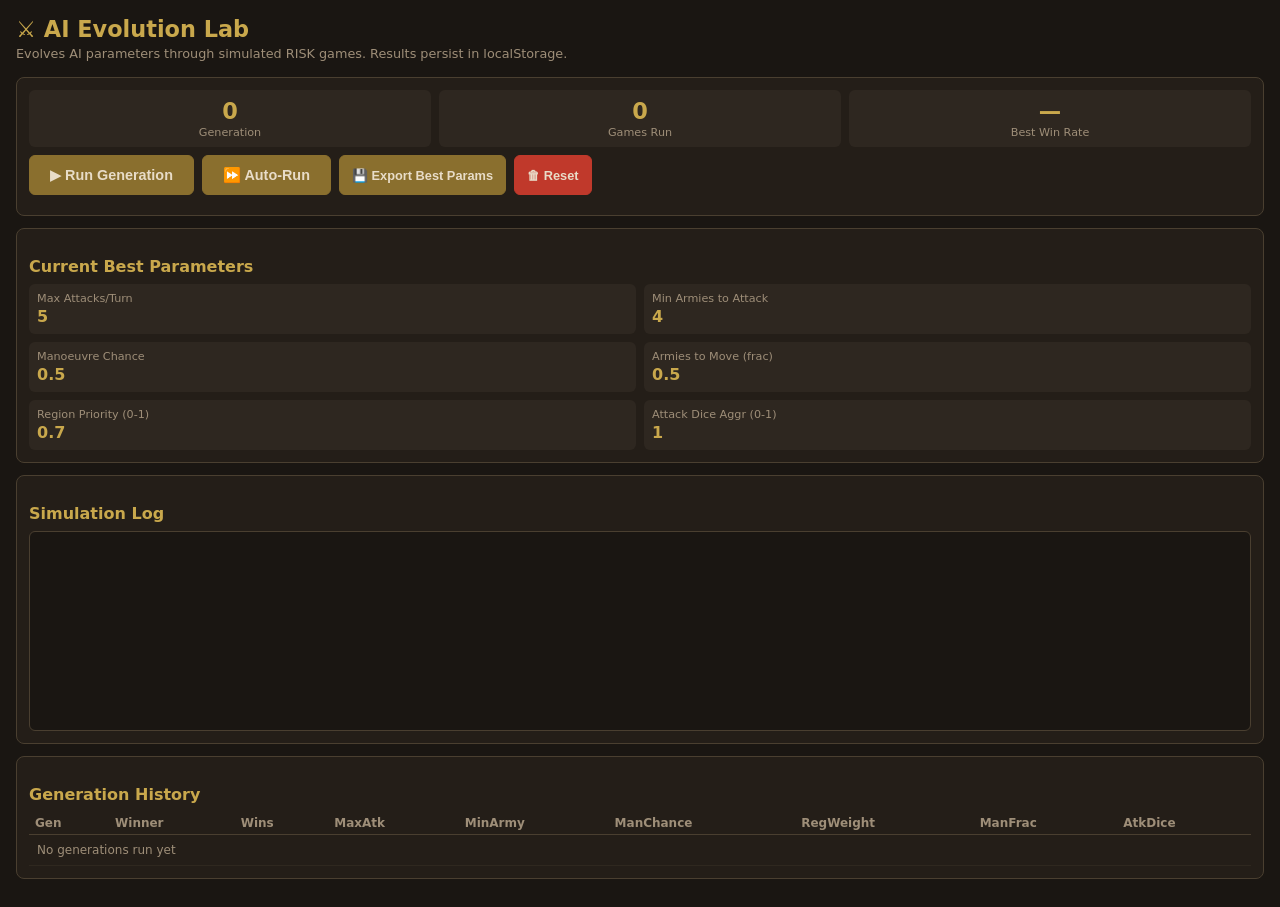
==== ai_lab.html @ 9ab9c551 "update ai_lab.html" ====
<!DOCTYPE html>
<html lang="en">
<head>
  <meta charset="UTF-8"/>
  <meta name="viewport" content="width=device-width, initial-scale=1"/>
  <title>AI Evolution Lab — RISK: GoT</title>
  <style>
    :root {
      --bg:      #1a1612;
      --surface: #241e18;
      --surf2:   #2e2720;
      --border:  #4a3f30;
      --text:    #e8dcc8;
      --muted:   #9e8e78;
      --gold:    #c9a84c;
      --gold-dk: #8a6f2e;
      --danger:  #c0392b;
      --success: #27ae60;
    }
    *, *::before, *::after { box-sizing: border-box; margin: 0; padding: 0; }
    body {
      background: var(--bg); color: var(--text);
      font-family: system-ui, sans-serif; font-size: 14px;
      min-height: 100vh; padding: 16px;
    }
    h1 { color: var(--gold); font-size: 1.4rem; margin-bottom: 4px; }
    h2 { color: var(--gold); font-size: 1rem; margin: 16px 0 8px; }
    p.sub { color: var(--muted); font-size: 0.8rem; margin-bottom: 16px; }

    .card {
      background: var(--surface); border: 1px solid var(--border);
      border-radius: 8px; padding: 12px; margin-bottom: 12px;
    }

    .btn {
      display: inline-flex; align-items: center; justify-content: center;
      padding: 10px 20px; border: 1px solid var(--gold-dk);
      background: var(--gold-dk); color: var(--text); border-radius: 6px;
      font-size: 0.9rem; font-weight: 600; cursor: pointer; min-height: 40px;
    }
    .btn:hover { background: var(--gold); color: var(--bg); }
    .btn:disabled { opacity: 0.4; cursor: not-allowed; }
    .btn-danger { border-color: var(--danger); background: var(--danger); }
    .btn-sm { padding: 6px 12px; font-size: 0.8rem; min-height: 32px; }

    .row { display: flex; gap: 8px; flex-wrap: wrap; margin-bottom: 8px; }

    .stat-grid {
      display: grid; grid-template-columns: repeat(3, 1fr); gap: 8px;
      margin-bottom: 8px;
    }
    .stat {
      background: var(--surf2); border-radius: 6px; padding: 8px;
      text-align: center;
    }
    .stat-val { font-size: 1.4rem; font-weight: 700; color: var(--gold); }
    .stat-lbl { font-size: 0.7rem; color: var(--muted); margin-top: 2px; }

    .param-grid {
      display: grid; grid-template-columns: 1fr 1fr; gap: 8px;
    }
    .param-item {
      background: var(--surf2); border-radius: 6px; padding: 8px;
    }
    .param-name { font-size: 0.7rem; color: var(--muted); margin-bottom: 2px; }
    .param-val  { font-size: 1rem; font-weight: 700; color: var(--gold); }

    .log-box {
      background: var(--bg); border: 1px solid var(--border); border-radius: 6px;
      padding: 8px; height: 200px; overflow-y: auto;
      font-size: 0.75rem; color: var(--muted); font-family: monospace;
    }
    .log-box p { padding: 1px 0; border-bottom: 1px solid rgba(74,63,48,0.2); }
    .log-win  { color: var(--gold); font-weight: 700; }
    .log-info { color: #6ab0d4; }
    .log-mut  { color: #a0c878; }

    .gen-table { width: 100%; border-collapse: collapse; font-size: 0.75rem; }
    .gen-table th { color: var(--muted); font-weight: 600; padding: 4px 6px;
                    border-bottom: 1px solid var(--border); text-align: left; }
    .gen-table td { padding: 4px 6px; border-bottom: 1px solid rgba(74,63,48,0.3); }
    .gen-table tr.best td { color: var(--gold); }

    #progress-bar-wrap {
      background: var(--surf2); border-radius: 4px; height: 8px;
      margin-bottom: 8px; overflow: hidden; display: none;
    }
    #progress-bar {
      height: 100%; background: var(--gold); width: 0%; transition: width 0.2s;
    }

    .badge {
      display: inline-block; padding: 2px 7px; border-radius: 4px;
      font-size: 0.7rem; font-weight: 700;
    }
    .badge-gold { background: rgba(201,168,76,0.2); color: var(--gold); }
    .badge-green { background: rgba(39,174,96,0.2); color: var(--success); }
  </style>
</head>
<body>

<h1>⚔️ AI Evolution Lab</h1>
<p class="sub">Evolves AI parameters through simulated RISK games. Results persist in localStorage.</p>

<!-- Status -->
<div class="card">
  <div class="stat-grid">
    <div class="stat">
      <div class="stat-val" id="stat-gen">0</div>
      <div class="stat-lbl">Generation</div>
    </div>
    <div class="stat">
      <div class="stat-val" id="stat-games">0</div>
      <div class="stat-lbl">Games Run</div>
    </div>
    <div class="stat">
      <div class="stat-val" id="stat-best-score">—</div>
      <div class="stat-lbl">Best Win Rate</div>
    </div>
  </div>
  <div id="progress-bar-wrap"><div id="progress-bar"></div></div>
  <div class="row">
    <button class="btn" id="btn-run-gen" onclick="runGeneration()">▶ Run Generation</button>
    <button class="btn" id="btn-run-auto" onclick="toggleAuto()">⏩ Auto-Run</button>
    <button class="btn btn-sm" onclick="exportParams()">💾 Export Best Params</button>
    <button class="btn btn-sm btn-danger" onclick="resetAll()">🗑 Reset</button>
  </div>
</div>

<!-- Current best params -->
<div class="card">
  <h2>Current Best Parameters</h2>
  <div class="param-grid" id="param-display"></div>
</div>

<!-- Log -->
<div class="card">
  <h2>Simulation Log</h2>
  <div class="log-box" id="log-box"></div>
</div>

<!-- History table -->
<div class="card">
  <h2>Generation History</h2>
  <div style="overflow-x:auto">
    <table class="gen-table">
      <thead>
        <tr>
          <th>Gen</th><th>Winner</th><th>Wins</th>
          <th>MaxAtk</th><th>MinArmy</th><th>ManChance</th>
          <th>RegWeight</th><th>ManFrac</th><th>AtkDice</th>
        </tr>
      </thead>
      <tbody id="history-tbody"></tbody>
    </table>
  </div>
</div>

<!-- Game scripts — load your actual game logic -->
<script src="js/boardData.js"></script>
<script src="js/gameState.js"></script>
<script src="js/gameLogic.js"></script>

<script>
// =============================================================================
// AI EVOLUTION LAB
// Runs headless RISK simulations to evolve AI parameters.
// No rendering — pure logic. Uses the real gameState/gameLogic functions.
// =============================================================================

// -----------------------------------------------------------------------------
// STORAGE KEY
// -----------------------------------------------------------------------------
var STORAGE_KEY = "risk_ai_evolution_v1";

// -----------------------------------------------------------------------------
// PARAMETER DEFINITION
// Each parameter has: key, label, default, min, max, step (mutation step size)
// -----------------------------------------------------------------------------
var PARAM_DEFS = [
  { key: "maxAttacks",      label: "Max Attacks/Turn",    def: 5,    min: 1,    max: 12,   step: 1    },
  { key: "minArmiesAtk",   label: "Min Armies to Attack", def: 4,    min: 2,    max: 8,    step: 1    },
  { key: "manChance",      label: "Manoeuvre Chance",     def: 0.5,  min: 0.0,  max: 1.0,  step: 0.1  },
  { key: "manFraction",    label: "Armies to Move (frac)",def: 0.5,  min: 0.1,  max: 0.9,  step: 0.1  },
  { key: "regionWeight",   label: "Region Priority (0-1)",def: 0.7,  min: 0.0,  max: 1.0,  step: 0.1  },
  { key: "atkDiceFrac",    label: "Attack Dice Aggr (0-1)",def:1.0,  min: 0.5,  max: 1.0,  step: 0.1  },
];

var DEFAULT_PARAMS = {};
PARAM_DEFS.forEach(function(d) { DEFAULT_PARAMS[d.key] = d.def; });

// -----------------------------------------------------------------------------
// EVOLUTION STATE
// -----------------------------------------------------------------------------
var evoState = {
  generation: 0,
  gamesRun: 0,
  bestParams: cloneParams(DEFAULT_PARAMS),
  bestWinRate: 0,
  history: []
};

var _autoRunning = false;
var _autoTimer   = null;
var _running     = false;

// -----------------------------------------------------------------------------
// BOOT
// -----------------------------------------------------------------------------
loadState();
refreshUI();

// -----------------------------------------------------------------------------
// PARAMETER HELPERS
// -----------------------------------------------------------------------------
function cloneParams(p) {
  var c = {};
  PARAM_DEFS.forEach(function(d) { c[d.key] = p[d.key] !== undefined ? p[d.key] : d.def; });
  return c;
}

function mutateParams(base) {
  var m = cloneParams(base);
  // Mutate 1-3 random parameters.
  var numMutations = 1 + Math.floor(Math.random() * 3);
  var keys = PARAM_DEFS.map(function(d) { return d.key; });
  for (var i = 0; i < numMutations; i++) {
    var def = PARAM_DEFS[Math.floor(Math.random() * PARAM_DEFS.length)];
    var delta = (Math.random() < 0.5 ? 1 : -1) * def.step;
    m[def.key] = Math.round(
      Math.min(def.max, Math.max(def.min, m[def.key] + delta)) * 100
    ) / 100;
  }
  return m;
}

function crossoverParams(parentA, parentB) {
  // For each parameter, randomly inherit from A or B, with slight bias toward A (winner).
  var child = cloneParams(parentA);
  PARAM_DEFS.forEach(function(d) {
    if (Math.random() < 0.4) {  // 40% chance to take from B
      child[d.key] = parentB[d.key];
    }
  });
  return child;
}

function paramsLabel(p) {
  return "Atk:" + p.maxAttacks + " Min:" + p.minArmiesAtk +
         " Man:" + p.manChance + " Reg:" + p.regionWeight;
}

// -----------------------------------------------------------------------------
// HEADLESS AI — runs a full turn for one variant without any rendering
// Uses the same gameLogic functions as the real AI.
// -----------------------------------------------------------------------------

function headlessAITurn(params, onDone) {
  // Phase 1: Reinforce
  _hlReinforce(params, function() {
    // Phase 2: Attack
    _hlAttack(params, function() {
      // Phase 3: Manoeuvre
      _hlManoeuvre(params, function() {
        // Phase 4: Draw + End Turn
        _hlDraw(onDone);
      });
    });
  });
}

function _hlReinforce(params, next) {
  // Trade all valid sets first.
  var keepGoing = true;
  while (keepGoing) {
    var player = getCurrentPlayer();
    var sets   = findAllValidCardSets(player.cards);
    if (sets.length === 0) break;
    var session = { armiesRemaining: 0 };
    var result  = actionTradeCards(sets[0], session);
    if (!result.success) break;
  }

  var session = { armiesRemaining: getReinforceCount() };
  var state   = getState();
  var house   = state.players[state.currentPlayerIndex].houseId;

  // Get frontline targets only.
  var allTargets = getValidReinforceTargets();
  var frontline  = allTargets.filter(function(id) {
    return TERRITORIES[id].adjacentTo.some(function(adj) {
      return state.territories[adj] && state.territories[adj].owner !== house;
    });
  });
  var targets = frontline.length > 0 ? frontline : allTargets;

  // Get priority regions.
  var prioTargets = _hlPriorityReinforce(house, targets);

  while (session.armiesRemaining > 0) {
    if (targets.length === 0) break;
    var tid;
    if (prioTargets.length > 0 && Math.random() < params.regionWeight) {
      tid = prioTargets[Math.floor(Math.random() * prioTargets.length)];
    } else {
      tid = targets[Math.floor(Math.random() * targets.length)];
    }
    actionPlaceReinforcements(tid, 1, session);
  }

  var r = actionEndReinforce(session);
  if (!r.success) { next(); return; }
  next();
}

function _hlPriorityReinforce(houseId, targets) {
  var state    = getState();
  var priority = [];
  Object.keys(REGIONS).forEach(function(rid) {
    var reg   = REGIONS[rid];
    var total = reg.territories.length;
    var owned = reg.territories.filter(function(t) {
      return state.territories[t] && state.territories[t].owner === houseId;
    }).length;
    if (owned / total > 0.5) {
      reg.territories.forEach(function(t) {
        if (targets.indexOf(t) >= 0) priority.push(t);
      });
    }
  });
  return priority;
}

function _hlAttack(params, next) {
  var attacksLeft = Math.floor(Math.random() * (params.maxAttacks + 1));

  function _try() {
    if (attacksLeft <= 0) { actionEndAttack(); next(); return; }

    var state   = getState();
    var house   = state.players[state.currentPlayerIndex].houseId;
    var sources = getValidAttackSources().filter(function(id) {
      return state.territories[id] && state.territories[id].armies >= params.minArmiesAtk;
    });
    if (sources.length === 0) { actionEndAttack(); next(); return; }

    attacksLeft--;
    var fromId  = sources[Math.floor(Math.random() * sources.length)];
    var fromArm = state.territories[fromId].armies;

    // Priority: unowned territories in majority regions.
    var allTargets = getValidAttackTargets(fromId).filter(function(id) {
      return state.territories[id] && state.territories[id].armies < fromArm;
    });
    if (allTargets.length === 0) { _try(); return; }

    var prioTargets = allTargets.filter(function(id) {
      return _inPriorityRegion(house, id);
    });
    var toId;
    if (prioTargets.length > 0 && Math.random() < params.regionWeight) {
      toId = prioTargets[Math.floor(Math.random() * prioTargets.length)];
    } else {
      toId = allTargets[Math.floor(Math.random() * allTargets.length)];
    }

    var maxDice = getMaxAttackDice(fromId);
    var dice    = Math.max(1, Math.round(maxDice * params.atkDiceFrac));
    var result  = actionAttack(fromId, toId, dice);
    if (!result.success) { _try(); return; }

    if (result.data && result.data.conquered) {
      var s2     = getState();
      var attack = s2.activeAttack;
      if (attack) {
        var fromT   = s2.territories[attack.fromTerritoryId];
        var maxMove = fromT ? fromT.armies - 1 : dice;
        actionOccupy(maxMove);
      }
      if (getState().gameOver) { next(); return; }
    }
    _try();
  }
  _try();
}

function _inPriorityRegion(houseId, territoryId) {
  var state = getState();
  var result = false;
  Object.keys(REGIONS).forEach(function(rid) {
    var reg   = REGIONS[rid];
    if (reg.territories.indexOf(territoryId) < 0) return;
    var total = reg.territories.length;
    var owned = reg.territories.filter(function(t) {
      return state.territories[t] && state.territories[t].owner === houseId;
    }).length;
    if (owned / total > 0.5) result = true;
  });
  return result;
}

function _hlManoeuvre(params, next) {
  if (Math.random() >= params.manChance) {
    actionEndManoeuvre(); next(); return;
  }
  var sources = getValidManoeuvreSources();
  if (sources.length === 0) { actionEndManoeuvre(); next(); return; }

  var fromId  = sources[Math.floor(Math.random() * sources.length)];
  var targets = getValidManoeuvreTargets(fromId);

  // Prefer frontline targets.
  var state = getState();
  var house = state.players[state.currentPlayerIndex].houseId;
  var frontline = targets.filter(function(id) {
    return TERRITORIES[id].adjacentTo.some(function(adj) {
      return state.territories[adj] && state.territories[adj].owner !== house;
    });
  });
  var toTargets = frontline.length > 0 ? frontline : targets;
  if (toTargets.length === 0) { actionEndManoeuvre(); next(); return; }

  var toId    = toTargets[Math.floor(Math.random() * toTargets.length)];
  var fromT   = state.territories[fromId];
  var maxMove = fromT ? fromT.armies - 1 : 1;
  var count   = Math.max(1, Math.floor(maxMove * params.manFraction));

  actionManoeuvre(fromId, toId, count);
  actionEndManoeuvre();
  next();
}

function _hlDraw(onDone) {
  var state = getState();
  if (state.players[state.currentPlayerIndex].conqueredThisTurn) {
    var result = actionDrawCard();
    if (result.data && result.data.gameOver) {
      onDone(true); return;
    }
  }
  state = getState();
  if (state.gameOver) { onDone(true); return; }

  var r = actionEndTurn();
  if (r.data && r.data.gameOver) { onDone(true); return; }
  onDone(false);
}

// -----------------------------------------------------------------------------
// SIMULATE ONE FULL GAME
// 5 players, each with their own params variant.
// Returns the houseId of the winner.
// -----------------------------------------------------------------------------

function simulateGame(variantParams) {
  // Build player configs — 5 players, one per variant.
  var houseIds = Object.keys(HOUSES).slice(0, 5);
  var players  = houseIds.map(function(hid, i) {
    return { houseId: hid, name: "V" + i, isAI: true };
  });

  var result = startNewGame({
    mode: GAME_MODES.SKIRMISH,
    players: players,
    firstPlayerIndex: 0
  });

  if (!result.success) {
    _logMsg("Game start failed: " + result.error, "danger");
    return null;
  }

  // Run turns synchronously (no delays — headless).
  var maxTurns = 500;  // safety cap
  var turn     = 0;

  while (turn < maxTurns) {
    var state = getState();
    if (state.gameOver) break;

    var idx     = state.currentPlayerIndex;
    var houseId = state.players[idx].houseId;
    var houseIdx = houseIds.indexOf(houseId);
    var params  = variantParams[houseIdx] || variantParams[0];

    var done = false;
    headlessAITurn(params, function(isOver) { done = isOver; });

    state = getState();
    if (state.gameOver || done) break;
    turn++;
  }

  var finalState = getState();
  return finalState.winner || null;
}

// -----------------------------------------------------------------------------
// RUN ONE GENERATION
// Generates 5 variants, plays 5 games, picks winner by win count.
// -----------------------------------------------------------------------------

function runGeneration() {
  if (_running) return;
  _running = true;
  setRunning(true);

  var gen       = evoState.generation + 1;
  var bestParams = evoState.bestParams;

  // Build 5 variants:
  // 0 = exact current best (control)
  // 1 = mutation of best
  // 2 = mutation of best
  // 3 = crossover of best + mutation
  // 4 = heavy mutation (exploration)
  var mutation1 = mutateParams(bestParams);
  var mutation2 = mutateParams(bestParams);
  var crossover = crossoverParams(bestParams, mutation1);
  var explorer  = mutateParams(mutateParams(mutateParams(bestParams)));

  var variants  = [bestParams, mutation1, mutation2, crossover, explorer];
  var varLabels = ["Control", "Mut-1", "Mut-2", "Crossover", "Explorer"];
  var winCounts = [0, 0, 0, 0, 0];
  var houseIds  = Object.keys(HOUSES).slice(0, 5);

  var GAMES_PER_GEN = 5;
  var progress = document.getElementById("progress-bar");
  var wrap     = document.getElementById("progress-bar-wrap");
  if (wrap) wrap.style.display = "block";

  _logMsg("── Generation " + gen + " ──", "info");

  for (var g = 0; g < GAMES_PER_GEN; g++) {
    var winner = simulateGame(variants);
    evoState.gamesRun++;

    if (winner) {
      var winnerHouseIdx = houseIds.indexOf(winner);
      if (winnerHouseIdx >= 0) {
        winCounts[winnerHouseIdx]++;
        _logMsg(
          "Game " + (g+1) + ": " + HOUSES[winner].sigil + " " +
          varLabels[winnerHouseIdx] + " wins", "win"
        );
      }
    } else {
      _logMsg("Game " + (g+1) + ": no winner (turn cap hit)", "");
    }

    if (progress) progress.style.width = ((g+1)/GAMES_PER_GEN*100) + "%";
  }

  // Find best variant by win count.
  var maxWins    = 0;
  var winnerIdx  = 0;
  for (var i = 0; i < winCounts.length; i++) {
    if (winCounts[i] > maxWins) { maxWins = winCounts[i]; winnerIdx = i; }
  }

  var winRate    = maxWins / GAMES_PER_GEN;
  var newBest    = variants[winnerIdx];
  var improved   = winRate > evoState.bestWinRate || winnerIdx > 0;

  if (improved || gen === 1) {
    evoState.bestParams  = cloneParams(newBest);
    evoState.bestWinRate = winRate;
    _logMsg(
      "✓ New best: " + varLabels[winnerIdx] +
      " (" + maxWins + "/" + GAMES_PER_GEN + " wins) " +
      paramsLabel(newBest), "mut"
    );
  } else {
    _logMsg("Control held — no improvement this generation.", "");
  }

  evoState.generation = gen;
  evoState.history.push({
    gen:        gen,
    winner:     varLabels[winnerIdx],
    wins:       maxWins,
    winRate:    winRate,
    params:     cloneParams(newBest)
  });

  saveState();
  refreshUI();

  if (wrap) wrap.style.display = "none";
  if (progress) progress.style.width = "0%";

  _running = false;
  setRunning(false);
}

// -----------------------------------------------------------------------------
// AUTO-RUN
// -----------------------------------------------------------------------------

function toggleAuto() {
  _autoRunning = !_autoRunning;
  var btn = document.getElementById("btn-run-auto");
  if (_autoRunning) {
    if (btn) btn.textContent = "⏹ Stop Auto";
    _scheduleAuto();
  } else {
    if (btn) btn.textContent = "⏩ Auto-Run";
    if (_autoTimer) clearTimeout(_autoTimer);
  }
}

function _scheduleAuto() {
  if (!_autoRunning) return;
  _autoTimer = setTimeout(function() {
    runGeneration();
    if (_autoRunning) _scheduleAuto();
  }, 100);
}

// -----------------------------------------------------------------------------
// EXPORT BEST PARAMS
// Outputs a snippet you can paste directly into ai.js
// -----------------------------------------------------------------------------

function exportParams() {
  var p   = evoState.bestParams;
  var out = "// ── Evolved AI Parameters (Gen " + evoState.generation + ") ──\n";
  out    += "// Win rate: " + Math.round(evoState.bestWinRate * 100) + "%\n";
  out    += "var AI_PARAMS = {\n";
  PARAM_DEFS.forEach(function(d) {
    out += "  " + d.key + ": " + p[d.key] + ",   // " + d.label + "\n";
  });
  out += "};\n";

  var area = document.createElement("textarea");
  area.value = out;
  area.style.cssText = "position:fixed;top:10px;left:10px;width:80vw;height:160px;z-index:999;background:#1a1612;color:#c9a84c;border:1px solid #c9a84c;padding:8px;font-family:monospace;font-size:12px;border-radius:6px";
  document.body.appendChild(area);
  area.select();
  document.execCommand("copy");
  setTimeout(function() { document.body.removeChild(area); }, 4000);
  _logMsg("📋 Params copied to clipboard — also shown above for 4 seconds.", "info");
}

// -----------------------------------------------------------------------------
// RESET
// -----------------------------------------------------------------------------

function resetAll() {
  if (!confirm("Reset all evolution data?")) return;
  evoState = {
    generation: 0, gamesRun: 0,
    bestParams: cloneParams(DEFAULT_PARAMS),
    bestWinRate: 0, history: []
  };
  saveState();
  refreshUI();
  document.getElementById("log-box").innerHTML = "";
  _logMsg("Reset. Starting fresh from default parameters.", "info");
}

// -----------------------------------------------------------------------------
// PERSISTENCE (localStorage)
// -----------------------------------------------------------------------------

function saveState() {
  try {
    localStorage.setItem(STORAGE_KEY, JSON.stringify(evoState));
  } catch(e) { _logMsg("Save failed: " + e.message, ""); }
}

function loadState() {
  try {
    var raw = localStorage.getItem(STORAGE_KEY);
    if (raw) {
      var loaded = JSON.parse(raw);
      evoState.generation  = loaded.generation  || 0;
      evoState.gamesRun    = loaded.gamesRun    || 0;
      evoState.bestWinRate = loaded.bestWinRate  || 0;
      evoState.history     = loaded.history      || [];
      evoState.bestParams  = loaded.bestParams
        ? cloneParams(loaded.bestParams)
        : cloneParams(DEFAULT_PARAMS);
    }
  } catch(e) { /* fresh start */ }
}

// -----------------------------------------------------------------------------
// UI HELPERS
// -----------------------------------------------------------------------------

function refreshUI() {
  document.getElementById("stat-gen").textContent   = evoState.generation;
  document.getElementById("stat-games").textContent = evoState.gamesRun;
  document.getElementById("stat-best-score").textContent =
    evoState.generation > 0
      ? Math.round(evoState.bestWinRate * 100) + "%"
      : "—";

  // Params display
  var pd  = document.getElementById("param-display");
  var html = "";
  PARAM_DEFS.forEach(function(d) {
    html += '<div class="param-item">'
      + '<div class="param-name">' + d.label + '</div>'
      + '<div class="param-val">'  + evoState.bestParams[d.key] + '</div>'
      + '</div>';
  });
  pd.innerHTML = html;

  // History table
  var tbody = document.getElementById("history-tbody");
  var rows  = "";
  var hist  = evoState.history.slice().reverse().slice(0, 30);
  hist.forEach(function(h) {
    var isBest = h.winRate === evoState.bestWinRate;
    rows += '<tr' + (isBest ? ' class="best"' : '') + '>'
      + '<td>' + h.gen + '</td>'
      + '<td>' + h.winner + '</td>'
      + '<td>' + h.wins  + '/5</td>'
      + '<td>' + h.params.maxAttacks    + '</td>'
      + '<td>' + h.params.minArmiesAtk  + '</td>'
      + '<td>' + h.params.manChance     + '</td>'
      + '<td>' + h.params.regionWeight  + '</td>'
      + '<td>' + h.params.manFraction   + '</td>'
      + '<td>' + h.params.atkDiceFrac   + '</td>'
      + '</tr>';
  });
  tbody.innerHTML = rows || '<tr><td colspan="9" style="color:var(--muted);padding:8px">No generations run yet</td></tr>';
}

function setRunning(yes) {
  document.getElementById("btn-run-gen").disabled = yes;
}

function _logMsg(msg, type) {
  var box = document.getElementById("log-box");
  var p   = document.createElement("p");
  p.textContent = msg;
  if (type === "win")  p.className = "log-win";
  if (type === "info") p.className = "log-info";
  if (type === "mut")  p.className = "log-mut";
  box.insertBefore(p, box.firstChild);
}
</script>
</body>
</html>
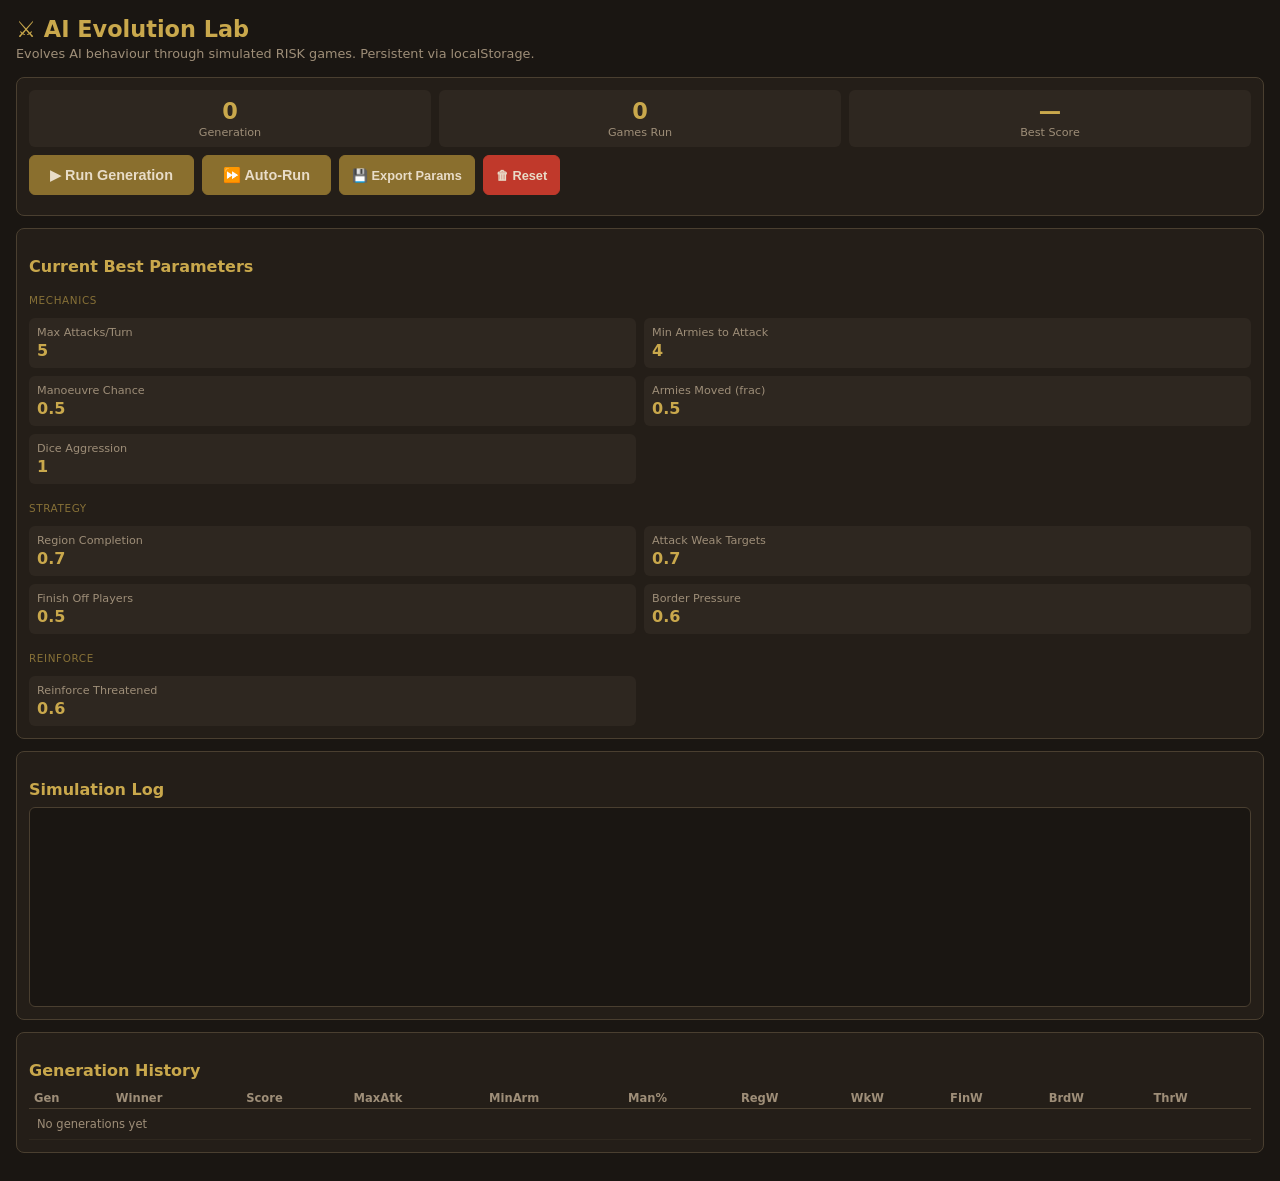
==== commit 8207f276: "update ai_lab.html" ====
--- a/ai_lab.html
+++ b/ai_lab.html
@@ -26,12 +26,10 @@
     h1 { color: var(--gold); font-size: 1.4rem; margin-bottom: 4px; }
     h2 { color: var(--gold); font-size: 1rem; margin: 16px 0 8px; }
     p.sub { color: var(--muted); font-size: 0.8rem; margin-bottom: 16px; }
-
     .card {
       background: var(--surface); border: 1px solid var(--border);
       border-radius: 8px; padding: 12px; margin-bottom: 12px;
     }
-
     .btn {
       display: inline-flex; align-items: center; justify-content: center;
       padding: 10px 20px; border: 1px solid var(--gold-dk);
@@ -42,29 +40,21 @@
     .btn:disabled { opacity: 0.4; cursor: not-allowed; }
     .btn-danger { border-color: var(--danger); background: var(--danger); }
     .btn-sm { padding: 6px 12px; font-size: 0.8rem; min-height: 32px; }
-
     .row { display: flex; gap: 8px; flex-wrap: wrap; margin-bottom: 8px; }
-
     .stat-grid {
       display: grid; grid-template-columns: repeat(3, 1fr); gap: 8px;
       margin-bottom: 8px;
     }
-    .stat {
-      background: var(--surf2); border-radius: 6px; padding: 8px;
-      text-align: center;
-    }
+    .stat { background: var(--surf2); border-radius: 6px; padding: 8px; text-align: center; }
     .stat-val { font-size: 1.4rem; font-weight: 700; color: var(--gold); }
     .stat-lbl { font-size: 0.7rem; color: var(--muted); margin-top: 2px; }
-
-    .param-grid {
-      display: grid; grid-template-columns: 1fr 1fr; gap: 8px;
-    }
-    .param-item {
-      background: var(--surf2); border-radius: 6px; padding: 8px;
-    }
+    .param-grid { display: grid; grid-template-columns: 1fr 1fr; gap: 8px; }
+    .param-item { background: var(--surf2); border-radius: 6px; padding: 8px; }
     .param-name { font-size: 0.7rem; color: var(--muted); margin-bottom: 2px; }
     .param-val  { font-size: 1rem; font-weight: 700; color: var(--gold); }
-
+    .param-group { font-size: 0.65rem; color: var(--gold); opacity: 0.6;
+                   text-transform: uppercase; letter-spacing: 0.06em;
+                   margin: 10px 0 4px; grid-column: 1/-1; }
     .log-box {
       background: var(--bg); border: 1px solid var(--border); border-radius: 6px;
       padding: 8px; height: 200px; overflow-y: auto;
@@ -74,81 +64,58 @@
     .log-win  { color: var(--gold); font-weight: 700; }
     .log-info { color: #6ab0d4; }
     .log-mut  { color: #a0c878; }
-
-    .gen-table { width: 100%; border-collapse: collapse; font-size: 0.75rem; }
-    .gen-table th { color: var(--muted); font-weight: 600; padding: 4px 6px;
+    .log-score { color: #d4a0c8; }
+    .gen-table { width: 100%; border-collapse: collapse; font-size: 0.72rem; }
+    .gen-table th { color: var(--muted); font-weight: 600; padding: 3px 5px;
                     border-bottom: 1px solid var(--border); text-align: left; }
-    .gen-table td { padding: 4px 6px; border-bottom: 1px solid rgba(74,63,48,0.3); }
+    .gen-table td { padding: 3px 5px; border-bottom: 1px solid rgba(74,63,48,0.3); }
     .gen-table tr.best td { color: var(--gold); }
-
     #progress-bar-wrap {
       background: var(--surf2); border-radius: 4px; height: 8px;
       margin-bottom: 8px; overflow: hidden; display: none;
     }
-    #progress-bar {
-      height: 100%; background: var(--gold); width: 0%; transition: width 0.2s;
-    }
-
-    .badge {
-      display: inline-block; padding: 2px 7px; border-radius: 4px;
-      font-size: 0.7rem; font-weight: 700;
-    }
-    .badge-gold { background: rgba(201,168,76,0.2); color: var(--gold); }
-    .badge-green { background: rgba(39,174,96,0.2); color: var(--success); }
+    #progress-bar { height: 100%; background: var(--gold); width: 0%; transition: width 0.2s; }
   </style>
 </head>
 <body>
 
 <h1>⚔️ AI Evolution Lab</h1>
-<p class="sub">Evolves AI parameters through simulated RISK games. Results persist in localStorage.</p>
-
-<!-- Status -->
+<p class="sub">Evolves AI behaviour through simulated RISK games. Persistent via localStorage.</p>
+
 <div class="card">
   <div class="stat-grid">
-    <div class="stat">
-      <div class="stat-val" id="stat-gen">0</div>
-      <div class="stat-lbl">Generation</div>
-    </div>
-    <div class="stat">
-      <div class="stat-val" id="stat-games">0</div>
-      <div class="stat-lbl">Games Run</div>
-    </div>
-    <div class="stat">
-      <div class="stat-val" id="stat-best-score">—</div>
-      <div class="stat-lbl">Best Win Rate</div>
-    </div>
+    <div class="stat"><div class="stat-val" id="stat-gen">0</div><div class="stat-lbl">Generation</div></div>
+    <div class="stat"><div class="stat-val" id="stat-games">0</div><div class="stat-lbl">Games Run</div></div>
+    <div class="stat"><div class="stat-val" id="stat-best-score">—</div><div class="stat-lbl">Best Score</div></div>
   </div>
   <div id="progress-bar-wrap"><div id="progress-bar"></div></div>
   <div class="row">
     <button class="btn" id="btn-run-gen" onclick="runGeneration()">▶ Run Generation</button>
     <button class="btn" id="btn-run-auto" onclick="toggleAuto()">⏩ Auto-Run</button>
-    <button class="btn btn-sm" onclick="exportParams()">💾 Export Best Params</button>
+    <button class="btn btn-sm" onclick="exportParams()">💾 Export Params</button>
     <button class="btn btn-sm btn-danger" onclick="resetAll()">🗑 Reset</button>
   </div>
 </div>
 
-<!-- Current best params -->
 <div class="card">
   <h2>Current Best Parameters</h2>
   <div class="param-grid" id="param-display"></div>
 </div>
 
-<!-- Log -->
 <div class="card">
   <h2>Simulation Log</h2>
   <div class="log-box" id="log-box"></div>
 </div>
 
-<!-- History table -->
 <div class="card">
   <h2>Generation History</h2>
   <div style="overflow-x:auto">
     <table class="gen-table">
       <thead>
         <tr>
-          <th>Gen</th><th>Winner</th><th>Wins</th>
-          <th>MaxAtk</th><th>MinArmy</th><th>ManChance</th>
-          <th>RegWeight</th><th>ManFrac</th><th>AtkDice</th>
+          <th>Gen</th><th>Winner</th><th>Score</th>
+          <th>MaxAtk</th><th>MinArm</th><th>Man%</th><th>RegW</th>
+          <th>WkW</th><th>FinW</th><th>BrdW</th><th>ThrW</th>
         </tr>
       </thead>
       <tbody id="history-tbody"></tbody>
@@ -156,34 +123,47 @@
   </div>
 </div>
 
-<!-- Game scripts — load your actual game logic -->
 <script src="js/boardData.js"></script>
-<script src="js/gameState.js"></script>
+<script src="js/GameState.js"></script>
 <script src="js/gameLogic.js"></script>
 
 <script>
 // =============================================================================
-// AI EVOLUTION LAB
-// Runs headless RISK simulations to evolve AI parameters.
-// No rendering — pure logic. Uses the real gameState/gameLogic functions.
+// AI EVOLUTION LAB — v2
+// Stage 1: Expanded PARAM_DEFS with behaviour weights
+// Stage 2: Scored target selection (attack + reinforce)
+// Stage 3: Big-jump mutations + survival-based scoring
 // =============================================================================
 
-// -----------------------------------------------------------------------------
-// STORAGE KEY
-// -----------------------------------------------------------------------------
-var STORAGE_KEY = "risk_ai_evolution_v1";
-
-// -----------------------------------------------------------------------------
-// PARAMETER DEFINITION
-// Each parameter has: key, label, default, min, max, step (mutation step size)
+var STORAGE_KEY = "risk_ai_evolution_v2";
+
+// -----------------------------------------------------------------------------
+// STAGE 1 — PARAM_DEFS with behaviour weights
 // -----------------------------------------------------------------------------
 var PARAM_DEFS = [
-  { key: "maxAttacks",      label: "Max Attacks/Turn",    def: 5,    min: 1,    max: 12,   step: 1    },
-  { key: "minArmiesAtk",   label: "Min Armies to Attack", def: 4,    min: 2,    max: 8,    step: 1    },
-  { key: "manChance",      label: "Manoeuvre Chance",     def: 0.5,  min: 0.0,  max: 1.0,  step: 0.1  },
-  { key: "manFraction",    label: "Armies to Move (frac)",def: 0.5,  min: 0.1,  max: 0.9,  step: 0.1  },
-  { key: "regionWeight",   label: "Region Priority (0-1)",def: 0.7,  min: 0.0,  max: 1.0,  step: 0.1  },
-  { key: "atkDiceFrac",    label: "Attack Dice Aggr (0-1)",def:1.0,  min: 0.5,  max: 1.0,  step: 0.1  },
+  // ── Mechanics ──────────────────────────────────────────────────
+  { key: "maxAttacks",         label: "Max Attacks/Turn",      group: "Mechanics",
+    def: 5,   min: 1,   max: 12,  step: 1   },
+  { key: "minArmiesAtk",       label: "Min Armies to Attack",  group: "Mechanics",
+    def: 4,   min: 2,   max: 8,   step: 1   },
+  { key: "manChance",          label: "Manoeuvre Chance",      group: "Mechanics",
+    def: 0.5, min: 0.0, max: 1.0, step: 0.1 },
+  { key: "manFraction",        label: "Armies Moved (frac)",   group: "Mechanics",
+    def: 0.5, min: 0.1, max: 0.9, step: 0.1 },
+  { key: "atkDiceFrac",        label: "Dice Aggression",       group: "Mechanics",
+    def: 1.0, min: 0.5, max: 1.0, step: 0.1 },
+  // ── Strategic weights ──────────────────────────────────────────
+  { key: "regionWeight",       label: "Region Completion",     group: "Strategy",
+    def: 0.7, min: 0.0, max: 1.0, step: 0.1 },
+  { key: "attackWeakWeight",   label: "Attack Weak Targets",   group: "Strategy",
+    def: 0.7, min: 0.0, max: 1.0, step: 0.1 },
+  { key: "finishPlayerWeight", label: "Finish Off Players",    group: "Strategy",
+    def: 0.5, min: 0.0, max: 1.0, step: 0.1 },
+  { key: "borderPressureWeight", label: "Border Pressure",     group: "Strategy",
+    def: 0.6, min: 0.0, max: 1.0, step: 0.1 },
+  // ── Reinforce behaviour ────────────────────────────────────────
+  { key: "threatWeight",       label: "Reinforce Threatened",  group: "Reinforce",
+    def: 0.6, min: 0.0, max: 1.0, step: 0.1 },
 ];
 
 var DEFAULT_PARAMS = {};
@@ -193,20 +173,17 @@
 // EVOLUTION STATE
 // -----------------------------------------------------------------------------
 var evoState = {
-  generation: 0,
-  gamesRun: 0,
-  bestParams: cloneParams(DEFAULT_PARAMS),
-  bestWinRate: 0,
-  history: []
+  generation:   0,
+  gamesRun:     0,
+  bestParams:   cloneParams(DEFAULT_PARAMS),
+  bestScore:    0,
+  history:      []
 };
 
 var _autoRunning = false;
 var _autoTimer   = null;
 var _running     = false;
 
-// -----------------------------------------------------------------------------
-// BOOT
-// -----------------------------------------------------------------------------
 loadState();
 refreshUI();
 
@@ -215,54 +192,123 @@
 // -----------------------------------------------------------------------------
 function cloneParams(p) {
   var c = {};
-  PARAM_DEFS.forEach(function(d) { c[d.key] = p[d.key] !== undefined ? p[d.key] : d.def; });
+  PARAM_DEFS.forEach(function(d) {
+    c[d.key] = (p && p[d.key] !== undefined) ? p[d.key] : d.def;
+  });
   return c;
 }
 
+// STAGE 3 — big-jump mutation (10% chance per param touched)
 function mutateParams(base) {
   var m = cloneParams(base);
-  // Mutate 1-3 random parameters.
   var numMutations = 1 + Math.floor(Math.random() * 3);
-  var keys = PARAM_DEFS.map(function(d) { return d.key; });
   for (var i = 0; i < numMutations; i++) {
     var def = PARAM_DEFS[Math.floor(Math.random() * PARAM_DEFS.length)];
-    var delta = (Math.random() < 0.5 ? 1 : -1) * def.step;
+    var newVal;
+    if (Math.random() < 0.1) {
+      // Big jump — random value anywhere in range
+      newVal = def.min + Math.random() * (def.max - def.min);
+    } else {
+      // Normal step mutation
+      var delta = (Math.random() < 0.5 ? 1 : -1) * def.step;
+      newVal = m[def.key] + delta;
+    }
     m[def.key] = Math.round(
-      Math.min(def.max, Math.max(def.min, m[def.key] + delta)) * 100
+      Math.min(def.max, Math.max(def.min, newVal)) * 100
     ) / 100;
   }
   return m;
 }
 
 function crossoverParams(parentA, parentB) {
-  // For each parameter, randomly inherit from A or B, with slight bias toward A (winner).
   var child = cloneParams(parentA);
   PARAM_DEFS.forEach(function(d) {
-    if (Math.random() < 0.4) {  // 40% chance to take from B
-      child[d.key] = parentB[d.key];
-    }
+    if (Math.random() < 0.4) child[d.key] = parentB[d.key];
   });
   return child;
 }
 
 function paramsLabel(p) {
-  return "Atk:" + p.maxAttacks + " Min:" + p.minArmiesAtk +
-         " Man:" + p.manChance + " Reg:" + p.regionWeight;
-}
-
-// -----------------------------------------------------------------------------
-// HEADLESS AI — runs a full turn for one variant without any rendering
-// Uses the same gameLogic functions as the real AI.
-// -----------------------------------------------------------------------------
-
+  return "Atk:" + p.maxAttacks + " Wk:" + p.attackWeakWeight +
+         " Fin:" + p.finishPlayerWeight + " Reg:" + p.regionWeight;
+}
+
+// -----------------------------------------------------------------------------
+// STAGE 2 — SCORED REINFORCE
+// Picks the best territory to reinforce based on threat level and priority.
+// -----------------------------------------------------------------------------
+function _hlChooseBestReinforce(targets, params, houseId) {
+  var state = getState();
+  var best  = null;
+  var bestScore = -Infinity;
+
+  targets.forEach(function(tid) {
+    var t     = state.territories[tid];
+    var score = 0;
+
+    // Threat score: how many enemy armies border this territory vs our armies
+    var enemyArmies = 0;
+    TERRITORIES[tid].adjacentTo.forEach(function(adj) {
+      var adjT = state.territories[adj];
+      if (adjT && adjT.owner !== houseId) enemyArmies += adjT.armies;
+    });
+    var threat = enemyArmies / (t.armies + 1);
+    score += threat * params.threatWeight;
+
+    // Region priority bonus
+    if (_inPriorityRegion(houseId, tid)) {
+      score += params.regionWeight;
+    }
+
+    if (score > bestScore) { bestScore = score; best = tid; }
+  });
+
+  return best || targets[Math.floor(Math.random() * targets.length)];
+}
+
+// STAGE 2 — SCORED ATTACK TARGET
+function _hlChooseBestTarget(fromId, targets, params, houseId) {
+  var state    = getState();
+  var best     = null;
+  var bestScore = -Infinity;
+
+  targets.forEach(function(tid) {
+    var t     = state.territories[tid];
+    var score = 0;
+
+    // Prefer weak targets — fewer armies = easier win
+    score += (1 / (t.armies + 1)) * params.attackWeakWeight * 10;
+
+    // Prefer finishing off nearly-eliminated players
+    var owner = t.owner;
+    if (owner && owner !== "neutral") {
+      var remaining = Object.values(state.territories)
+        .filter(function(tt) { return tt.owner === owner; }).length;
+      if (remaining <= 3) score += params.finishPlayerWeight * 5;
+    }
+
+    // Prefer territories that border multiple enemy territories (pressure points)
+    var enemyBorders = TERRITORIES[tid].adjacentTo.filter(function(adj) {
+      return state.territories[adj] && state.territories[adj].owner !== houseId;
+    }).length;
+    score += enemyBorders * params.borderPressureWeight;
+
+    // Region completion bonus
+    if (_inPriorityRegion(houseId, tid)) score += params.regionWeight * 3;
+
+    if (score > bestScore) { bestScore = score; best = tid; }
+  });
+
+  return best || targets[Math.floor(Math.random() * targets.length)];
+}
+
+// -----------------------------------------------------------------------------
+// HEADLESS AI TURN
+// -----------------------------------------------------------------------------
 function headlessAITurn(params, onDone) {
-  // Phase 1: Reinforce
   _hlReinforce(params, function() {
-    // Phase 2: Attack
     _hlAttack(params, function() {
-      // Phase 3: Manoeuvre
       _hlManoeuvre(params, function() {
-        // Phase 4: Draw + End Turn
         _hlDraw(onDone);
       });
     });
@@ -270,22 +316,22 @@
 }
 
 function _hlReinforce(params, next) {
-  // Trade all valid sets first.
+  // Trade all valid card sets first
   var keepGoing = true;
   while (keepGoing) {
     var player = getCurrentPlayer();
     var sets   = findAllValidCardSets(player.cards);
     if (sets.length === 0) break;
     var session = { armiesRemaining: 0 };
-    var result  = actionTradeCards(sets[0], session);
-    if (!result.success) break;
+    var r = actionTradeCards(sets[0], session);
+    if (!r.success) break;
   }
 
   var session = { armiesRemaining: getReinforceCount() };
   var state   = getState();
   var house   = state.players[state.currentPlayerIndex].houseId;
 
-  // Get frontline targets only.
+  // Frontline only
   var allTargets = getValidReinforceTargets();
   var frontline  = allTargets.filter(function(id) {
     return TERRITORIES[id].adjacentTo.some(function(adj) {
@@ -294,18 +340,13 @@
   });
   var targets = frontline.length > 0 ? frontline : allTargets;
 
-  // Get priority regions.
-  var prioTargets = _hlPriorityReinforce(house, targets);
-
   while (session.armiesRemaining > 0) {
     if (targets.length === 0) break;
-    var tid;
-    if (prioTargets.length > 0 && Math.random() < params.regionWeight) {
-      tid = prioTargets[Math.floor(Math.random() * prioTargets.length)];
-    } else {
-      tid = targets[Math.floor(Math.random() * targets.length)];
-    }
+    // STAGE 2: use scored selection instead of random
+    var tid = _hlChooseBestReinforce(targets, params, house);
     actionPlaceReinforcements(tid, 1, session);
+    // Refresh state after each placement (armies change)
+    state = getState();
   }
 
   var r = actionEndReinforce(session);
@@ -313,24 +354,6 @@
   next();
 }
 
-function _hlPriorityReinforce(houseId, targets) {
-  var state    = getState();
-  var priority = [];
-  Object.keys(REGIONS).forEach(function(rid) {
-    var reg   = REGIONS[rid];
-    var total = reg.territories.length;
-    var owned = reg.territories.filter(function(t) {
-      return state.territories[t] && state.territories[t].owner === houseId;
-    }).length;
-    if (owned / total > 0.5) {
-      reg.territories.forEach(function(t) {
-        if (targets.indexOf(t) >= 0) priority.push(t);
-      });
-    }
-  });
-  return priority;
-}
-
 function _hlAttack(params, next) {
   var attacksLeft = Math.floor(Math.random() * (params.maxAttacks + 1));
 
@@ -340,29 +363,27 @@
     var state   = getState();
     var house   = state.players[state.currentPlayerIndex].houseId;
     var sources = getValidAttackSources().filter(function(id) {
-      return state.territories[id] && state.territories[id].armies >= params.minArmiesAtk;
+      return state.territories[id] &&
+             state.territories[id].armies >= params.minArmiesAtk;
     });
     if (sources.length === 0) { actionEndAttack(); next(); return; }
 
     attacksLeft--;
-    var fromId  = sources[Math.floor(Math.random() * sources.length)];
+
+    // Pick source with most armies (most firepower)
+    var fromId = sources.reduce(function(best, id) {
+      return state.territories[id].armies > state.territories[best].armies
+        ? id : best;
+    });
     var fromArm = state.territories[fromId].armies;
 
-    // Priority: unowned territories in majority regions.
     var allTargets = getValidAttackTargets(fromId).filter(function(id) {
       return state.territories[id] && state.territories[id].armies < fromArm;
     });
     if (allTargets.length === 0) { _try(); return; }
 
-    var prioTargets = allTargets.filter(function(id) {
-      return _inPriorityRegion(house, id);
-    });
-    var toId;
-    if (prioTargets.length > 0 && Math.random() < params.regionWeight) {
-      toId = prioTargets[Math.floor(Math.random() * prioTargets.length)];
-    } else {
-      toId = allTargets[Math.floor(Math.random() * allTargets.length)];
-    }
+    // STAGE 2: scored target selection
+    var toId = _hlChooseBestTarget(fromId, allTargets, params, house);
 
     var maxDice = getMaxAttackDice(fromId);
     var dice    = Math.max(1, Math.round(maxDice * params.atkDiceFrac));
@@ -384,41 +405,26 @@
   _try();
 }
 
-function _inPriorityRegion(houseId, territoryId) {
-  var state = getState();
-  var result = false;
-  Object.keys(REGIONS).forEach(function(rid) {
-    var reg   = REGIONS[rid];
-    if (reg.territories.indexOf(territoryId) < 0) return;
-    var total = reg.territories.length;
-    var owned = reg.territories.filter(function(t) {
-      return state.territories[t] && state.territories[t].owner === houseId;
-    }).length;
-    if (owned / total > 0.5) result = true;
-  });
-  return result;
-}
-
 function _hlManoeuvre(params, next) {
-  if (Math.random() >= params.manChance) {
-    actionEndManoeuvre(); next(); return;
-  }
+  function _skip() { actionEndManoeuvre(); next(); }
+
+  if (Math.random() >= params.manChance) { _skip(); return; }
+
   var sources = getValidManoeuvreSources();
-  if (sources.length === 0) { actionEndManoeuvre(); next(); return; }
+  if (sources.length === 0) { _skip(); return; }
 
   var fromId  = sources[Math.floor(Math.random() * sources.length)];
   var targets = getValidManoeuvreTargets(fromId);
 
-  // Prefer frontline targets.
-  var state = getState();
-  var house = state.players[state.currentPlayerIndex].houseId;
+  var state     = getState();
+  var house     = state.players[state.currentPlayerIndex].houseId;
   var frontline = targets.filter(function(id) {
     return TERRITORIES[id].adjacentTo.some(function(adj) {
       return state.territories[adj] && state.territories[adj].owner !== house;
     });
   });
   var toTargets = frontline.length > 0 ? frontline : targets;
-  if (toTargets.length === 0) { actionEndManoeuvre(); next(); return; }
+  if (toTargets.length === 0) { _skip(); return; }
 
   var toId    = toTargets[Math.floor(Math.random() * toTargets.length)];
   var fromT   = state.territories[fromId];
@@ -434,26 +440,41 @@
   var state = getState();
   if (state.players[state.currentPlayerIndex].conqueredThisTurn) {
     var result = actionDrawCard();
-    if (result.data && result.data.gameOver) {
-      onDone(true); return;
-    }
+    if (result.data && result.data.gameOver) { onDone(true); return; }
   }
   state = getState();
   if (state.gameOver) { onDone(true); return; }
-
   var r = actionEndTurn();
   if (r.data && r.data.gameOver) { onDone(true); return; }
   onDone(false);
 }
 
 // -----------------------------------------------------------------------------
-// SIMULATE ONE FULL GAME
-// 5 players, each with their own params variant.
-// Returns the houseId of the winner.
-// -----------------------------------------------------------------------------
-
+// REGION HELPER
+// -----------------------------------------------------------------------------
+function _inPriorityRegion(houseId, territoryId) {
+  var state  = getState();
+  var result = false;
+  Object.keys(REGIONS).forEach(function(rid) {
+    var reg = REGIONS[rid];
+    if (reg.territories.indexOf(territoryId) < 0) return;
+    var owned = reg.territories.filter(function(t) {
+      return state.territories[t] && state.territories[t].owner === houseId;
+    }).length;
+    if (owned / reg.territories.length > 0.5) result = true;
+  });
+  return result;
+}
+
+// -----------------------------------------------------------------------------
+// STAGE 3 — SIMULATE GAME WITH SURVIVAL SCORING
+// Instead of win-only, each variant earns points:
+//   Win:      3 pts
+//   Survival: territory% at game end (up to 2 pts)
+//   Speed:    bonus for winning in fewer turns (up to 1 pt)
+// This makes selection far more stable than win-count alone.
+// -----------------------------------------------------------------------------
 function simulateGame(variantParams) {
-  // Build player configs — 5 players, one per variant.
   var houseIds = Object.keys(HOUSES).slice(0, 5);
   var players  = houseIds.map(function(hid, i) {
     return { houseId: hid, name: "V" + i, isAI: true };
@@ -464,24 +485,19 @@
     players: players,
     firstPlayerIndex: 0
   });
-
-  if (!result.success) {
-    _logMsg("Game start failed: " + result.error, "danger");
-    return null;
-  }
-
-  // Run turns synchronously (no delays — headless).
-  var maxTurns = 500;  // safety cap
+  if (!result.success) return { winner: null, scores: [0,0,0,0,0], turns: 0 };
+
+  var maxTurns = 600;
   var turn     = 0;
 
   while (turn < maxTurns) {
     var state = getState();
     if (state.gameOver) break;
 
-    var idx     = state.currentPlayerIndex;
-    var houseId = state.players[idx].houseId;
+    var idx      = state.currentPlayerIndex;
+    var houseId  = state.players[idx].houseId;
     var houseIdx = houseIds.indexOf(houseId);
-    var params  = variantParams[houseIdx] || variantParams[0];
+    var params   = variantParams[houseIdx] || variantParams[0];
 
     var done = false;
     headlessAITurn(params, function(isOver) { done = isOver; });
@@ -491,38 +507,56 @@
     turn++;
   }
 
-  var finalState = getState();
-  return finalState.winner || null;
+  // Compute survival scores from final state
+  var finalState   = getState();
+  var totalTerr    = Object.keys(TERRITORIES).length;
+  var survivalPts  = houseIds.map(function(hid) {
+    var owned = Object.values(finalState.territories)
+      .filter(function(t) { return t.owner === hid; }).length;
+    return (owned / totalTerr) * 2;  // 0–2 pts based on territory share
+  });
+
+  var winnerHouseId  = finalState.winner || null;
+  var winnerHouseIdx = winnerHouseId ? houseIds.indexOf(winnerHouseId) : -1;
+
+  // Speed bonus: winner gets extra 0–1 pt based on turns (fewer = better)
+  var speedBonus = winnerHouseIdx >= 0
+    ? Math.max(0, 1 - (turn / maxTurns))
+    : 0;
+
+  var finalScores = survivalPts.map(function(sp, i) {
+    var pts = sp;
+    if (i === winnerHouseIdx) pts += 3 + speedBonus;
+    return pts;
+  });
+
+  return {
+    winner:  winnerHouseId,
+    scores:  finalScores,
+    turns:   turn
+  };
 }
 
 // -----------------------------------------------------------------------------
 // RUN ONE GENERATION
-// Generates 5 variants, plays 5 games, picks winner by win count.
-// -----------------------------------------------------------------------------
-
+// -----------------------------------------------------------------------------
 function runGeneration() {
   if (_running) return;
   _running = true;
   setRunning(true);
 
-  var gen       = evoState.generation + 1;
+  var gen        = evoState.generation + 1;
   var bestParams = evoState.bestParams;
 
-  // Build 5 variants:
-  // 0 = exact current best (control)
-  // 1 = mutation of best
-  // 2 = mutation of best
-  // 3 = crossover of best + mutation
-  // 4 = heavy mutation (exploration)
   var mutation1 = mutateParams(bestParams);
   var mutation2 = mutateParams(bestParams);
   var crossover = crossoverParams(bestParams, mutation1);
   var explorer  = mutateParams(mutateParams(mutateParams(bestParams)));
 
-  var variants  = [bestParams, mutation1, mutation2, crossover, explorer];
-  var varLabels = ["Control", "Mut-1", "Mut-2", "Crossover", "Explorer"];
-  var winCounts = [0, 0, 0, 0, 0];
-  var houseIds  = Object.keys(HOUSES).slice(0, 5);
+  var variants   = [bestParams, mutation1, mutation2, crossover, explorer];
+  var varLabels  = ["Control", "Mut-1", "Mut-2", "Crossover", "Explorer"];
+  var cumScores  = [0, 0, 0, 0, 0];
+  var winCounts  = [0, 0, 0, 0, 0];
 
   var GAMES_PER_GEN = 5;
   var progress = document.getElementById("progress-bar");
@@ -531,56 +565,66 @@
 
   _logMsg("── Generation " + gen + " ──", "info");
 
+  var houseIds = Object.keys(HOUSES).slice(0, 5);
+
   for (var g = 0; g < GAMES_PER_GEN; g++) {
-    var winner = simulateGame(variants);
+    var gameResult = simulateGame(variants);
     evoState.gamesRun++;
 
-    if (winner) {
-      var winnerHouseIdx = houseIds.indexOf(winner);
-      if (winnerHouseIdx >= 0) {
-        winCounts[winnerHouseIdx]++;
-        _logMsg(
-          "Game " + (g+1) + ": " + HOUSES[winner].sigil + " " +
-          varLabels[winnerHouseIdx] + " wins", "win"
-        );
-      }
+    if (gameResult.winner) {
+      var wIdx = houseIds.indexOf(gameResult.winner);
+      if (wIdx >= 0) winCounts[wIdx]++;
+      _logMsg(
+        "Game " + (g+1) + ": " + HOUSES[gameResult.winner].sigil + " " +
+        varLabels[wIdx >= 0 ? wIdx : 0] + " wins in " + gameResult.turns + " turns",
+        "win"
+      );
     } else {
-      _logMsg("Game " + (g+1) + ": no winner (turn cap hit)", "");
-    }
+      _logMsg("Game " + (g+1) + ": turn cap (" + gameResult.turns + ")", "");
+    }
+
+    // Accumulate survival scores
+    gameResult.scores.forEach(function(s, i) { cumScores[i] += s; });
 
     if (progress) progress.style.width = ((g+1)/GAMES_PER_GEN*100) + "%";
   }
 
-  // Find best variant by win count.
-  var maxWins    = 0;
-  var winnerIdx  = 0;
-  for (var i = 0; i < winCounts.length; i++) {
-    if (winCounts[i] > maxWins) { maxWins = winCounts[i]; winnerIdx = i; }
-  }
-
-  var winRate    = maxWins / GAMES_PER_GEN;
-  var newBest    = variants[winnerIdx];
-  var improved   = winRate > evoState.bestWinRate || winnerIdx > 0;
-
-  if (improved || gen === 1) {
-    evoState.bestParams  = cloneParams(newBest);
-    evoState.bestWinRate = winRate;
+  // Pick winner by cumulative score (STAGE 3 fix)
+  var bestScore = -1;
+  var winnerIdx = 0;
+  cumScores.forEach(function(s, i) {
+    if (s > bestScore) { bestScore = s; winnerIdx = i; }
+  });
+
+  var avgScore = bestScore / GAMES_PER_GEN;
+  var newBest  = variants[winnerIdx];
+
+  _logMsg(
+    "Scores: " + cumScores.map(function(s,i) {
+      return varLabels[i] + "=" + s.toFixed(1);
+    }).join(" | "),
+    "score"
+  );
+
+  if (avgScore >= evoState.bestScore || gen === 1) {
+    evoState.bestParams = cloneParams(newBest);
+    evoState.bestScore  = avgScore;
     _logMsg(
       "✓ New best: " + varLabels[winnerIdx] +
-      " (" + maxWins + "/" + GAMES_PER_GEN + " wins) " +
-      paramsLabel(newBest), "mut"
+      " (score " + avgScore.toFixed(2) + ") " + paramsLabel(newBest),
+      "mut"
     );
   } else {
-    _logMsg("Control held — no improvement this generation.", "");
+    _logMsg("Control held (score " + avgScore.toFixed(2) + " vs best " + evoState.bestScore.toFixed(2) + ")", "");
   }
 
   evoState.generation = gen;
   evoState.history.push({
-    gen:        gen,
-    winner:     varLabels[winnerIdx],
-    wins:       maxWins,
-    winRate:    winRate,
-    params:     cloneParams(newBest)
+    gen:     gen,
+    winner:  varLabels[winnerIdx],
+    score:   avgScore,
+    wins:    winCounts[winnerIdx],
+    params:  cloneParams(newBest)
   });
 
   saveState();
@@ -588,7 +632,6 @@
 
   if (wrap) wrap.style.display = "none";
   if (progress) progress.style.width = "0%";
-
   _running = false;
   setRunning(false);
 }
@@ -596,7 +639,6 @@
 // -----------------------------------------------------------------------------
 // AUTO-RUN
 // -----------------------------------------------------------------------------
-
 function toggleAuto() {
   _autoRunning = !_autoRunning;
   var btn = document.getElementById("btn-run-auto");
@@ -614,93 +656,88 @@
   _autoTimer = setTimeout(function() {
     runGeneration();
     if (_autoRunning) _scheduleAuto();
-  }, 100);
-}
-
-// -----------------------------------------------------------------------------
-// EXPORT BEST PARAMS
-// Outputs a snippet you can paste directly into ai.js
-// -----------------------------------------------------------------------------
-
+  }, 50);
+}
+
+// -----------------------------------------------------------------------------
+// EXPORT
+// -----------------------------------------------------------------------------
 function exportParams() {
   var p   = evoState.bestParams;
-  var out = "// ── Evolved AI Parameters (Gen " + evoState.generation + ") ──\n";
-  out    += "// Win rate: " + Math.round(evoState.bestWinRate * 100) + "%\n";
+  var out = "// ── Evolved AI Parameters (Gen " + evoState.generation +
+            ", score " + evoState.bestScore.toFixed(2) + ") ──\n";
   out    += "var AI_PARAMS = {\n";
   PARAM_DEFS.forEach(function(d) {
     out += "  " + d.key + ": " + p[d.key] + ",   // " + d.label + "\n";
   });
   out += "};\n";
-
   var area = document.createElement("textarea");
   area.value = out;
-  area.style.cssText = "position:fixed;top:10px;left:10px;width:80vw;height:160px;z-index:999;background:#1a1612;color:#c9a84c;border:1px solid #c9a84c;padding:8px;font-family:monospace;font-size:12px;border-radius:6px";
+  area.style.cssText = "position:fixed;top:10px;left:10px;width:80vw;height:200px;" +
+    "z-index:999;background:#1a1612;color:#c9a84c;border:1px solid #c9a84c;" +
+    "padding:8px;font-family:monospace;font-size:12px;border-radius:6px";
   document.body.appendChild(area);
   area.select();
   document.execCommand("copy");
-  setTimeout(function() { document.body.removeChild(area); }, 4000);
-  _logMsg("📋 Params copied to clipboard — also shown above for 4 seconds.", "info");
+  setTimeout(function() { document.body.removeChild(area); }, 5000);
+  _logMsg("📋 Params copied to clipboard (visible for 5s)", "info");
 }
 
 // -----------------------------------------------------------------------------
 // RESET
 // -----------------------------------------------------------------------------
-
 function resetAll() {
   if (!confirm("Reset all evolution data?")) return;
   evoState = {
     generation: 0, gamesRun: 0,
     bestParams: cloneParams(DEFAULT_PARAMS),
-    bestWinRate: 0, history: []
+    bestScore: 0, history: []
   };
-  saveState();
-  refreshUI();
+  saveState(); refreshUI();
   document.getElementById("log-box").innerHTML = "";
-  _logMsg("Reset. Starting fresh from default parameters.", "info");
-}
-
-// -----------------------------------------------------------------------------
-// PERSISTENCE (localStorage)
-// -----------------------------------------------------------------------------
-
+  _logMsg("Reset to default parameters.", "info");
+}
+
+// -----------------------------------------------------------------------------
+// PERSISTENCE
+// -----------------------------------------------------------------------------
 function saveState() {
-  try {
-    localStorage.setItem(STORAGE_KEY, JSON.stringify(evoState));
-  } catch(e) { _logMsg("Save failed: " + e.message, ""); }
+  try { localStorage.setItem(STORAGE_KEY, JSON.stringify(evoState)); }
+  catch(e) { _logMsg("Save failed: " + e.message, ""); }
 }
 
 function loadState() {
   try {
     var raw = localStorage.getItem(STORAGE_KEY);
-    if (raw) {
-      var loaded = JSON.parse(raw);
-      evoState.generation  = loaded.generation  || 0;
-      evoState.gamesRun    = loaded.gamesRun    || 0;
-      evoState.bestWinRate = loaded.bestWinRate  || 0;
-      evoState.history     = loaded.history      || [];
-      evoState.bestParams  = loaded.bestParams
-        ? cloneParams(loaded.bestParams)
-        : cloneParams(DEFAULT_PARAMS);
-    }
+    if (!raw) return;
+    var loaded = JSON.parse(raw);
+    evoState.generation = loaded.generation || 0;
+    evoState.gamesRun   = loaded.gamesRun   || 0;
+    evoState.bestScore  = loaded.bestScore  || 0;
+    evoState.history    = loaded.history    || [];
+    evoState.bestParams = loaded.bestParams
+      ? cloneParams(loaded.bestParams)
+      : cloneParams(DEFAULT_PARAMS);
   } catch(e) { /* fresh start */ }
 }
 
 // -----------------------------------------------------------------------------
-// UI HELPERS
-// -----------------------------------------------------------------------------
-
+// UI
+// -----------------------------------------------------------------------------
 function refreshUI() {
   document.getElementById("stat-gen").textContent   = evoState.generation;
   document.getElementById("stat-games").textContent = evoState.gamesRun;
   document.getElementById("stat-best-score").textContent =
-    evoState.generation > 0
-      ? Math.round(evoState.bestWinRate * 100) + "%"
-      : "—";
-
-  // Params display
-  var pd  = document.getElementById("param-display");
+    evoState.generation > 0 ? evoState.bestScore.toFixed(2) : "—";
+
+  var pd   = document.getElementById("param-display");
   var html = "";
+  var lastGroup = null;
   PARAM_DEFS.forEach(function(d) {
+    if (d.group !== lastGroup) {
+      html += '<div class="param-group">' + d.group + '</div>';
+      lastGroup = d.group;
+    }
     html += '<div class="param-item">'
       + '<div class="param-name">' + d.label + '</div>'
       + '<div class="param-val">'  + evoState.bestParams[d.key] + '</div>'
@@ -708,25 +745,26 @@
   });
   pd.innerHTML = html;
 
-  // History table
   var tbody = document.getElementById("history-tbody");
   var rows  = "";
-  var hist  = evoState.history.slice().reverse().slice(0, 30);
-  hist.forEach(function(h) {
-    var isBest = h.winRate === evoState.bestWinRate;
+  evoState.history.slice().reverse().slice(0, 30).forEach(function(h) {
+    var isBest = Math.abs(h.score - evoState.bestScore) < 0.01;
     rows += '<tr' + (isBest ? ' class="best"' : '') + '>'
       + '<td>' + h.gen + '</td>'
       + '<td>' + h.winner + '</td>'
-      + '<td>' + h.wins  + '/5</td>'
-      + '<td>' + h.params.maxAttacks    + '</td>'
-      + '<td>' + h.params.minArmiesAtk  + '</td>'
-      + '<td>' + h.params.manChance     + '</td>'
-      + '<td>' + h.params.regionWeight  + '</td>'
-      + '<td>' + h.params.manFraction   + '</td>'
-      + '<td>' + h.params.atkDiceFrac   + '</td>'
+      + '<td>' + (h.score ? h.score.toFixed(2) : "—") + '</td>'
+      + '<td>' + h.params.maxAttacks          + '</td>'
+      + '<td>' + h.params.minArmiesAtk        + '</td>'
+      + '<td>' + h.params.manChance           + '</td>'
+      + '<td>' + h.params.regionWeight        + '</td>'
+      + '<td>' + h.params.attackWeakWeight    + '</td>'
+      + '<td>' + h.params.finishPlayerWeight  + '</td>'
+      + '<td>' + h.params.borderPressureWeight+ '</td>'
+      + '<td>' + h.params.threatWeight        + '</td>'
       + '</tr>';
   });
-  tbody.innerHTML = rows || '<tr><td colspan="9" style="color:var(--muted);padding:8px">No generations run yet</td></tr>';
+  tbody.innerHTML = rows ||
+    '<tr><td colspan="11" style="color:var(--muted);padding:8px">No generations yet</td></tr>';
 }
 
 function setRunning(yes) {
@@ -737,9 +775,10 @@
   var box = document.getElementById("log-box");
   var p   = document.createElement("p");
   p.textContent = msg;
-  if (type === "win")  p.className = "log-win";
-  if (type === "info") p.className = "log-info";
-  if (type === "mut")  p.className = "log-mut";
+  if (type === "win")   p.className = "log-win";
+  if (type === "info")  p.className = "log-info";
+  if (type === "mut")   p.className = "log-mut";
+  if (type === "score") p.className = "log-score";
   box.insertBefore(p, box.firstChild);
 }
 </script>
